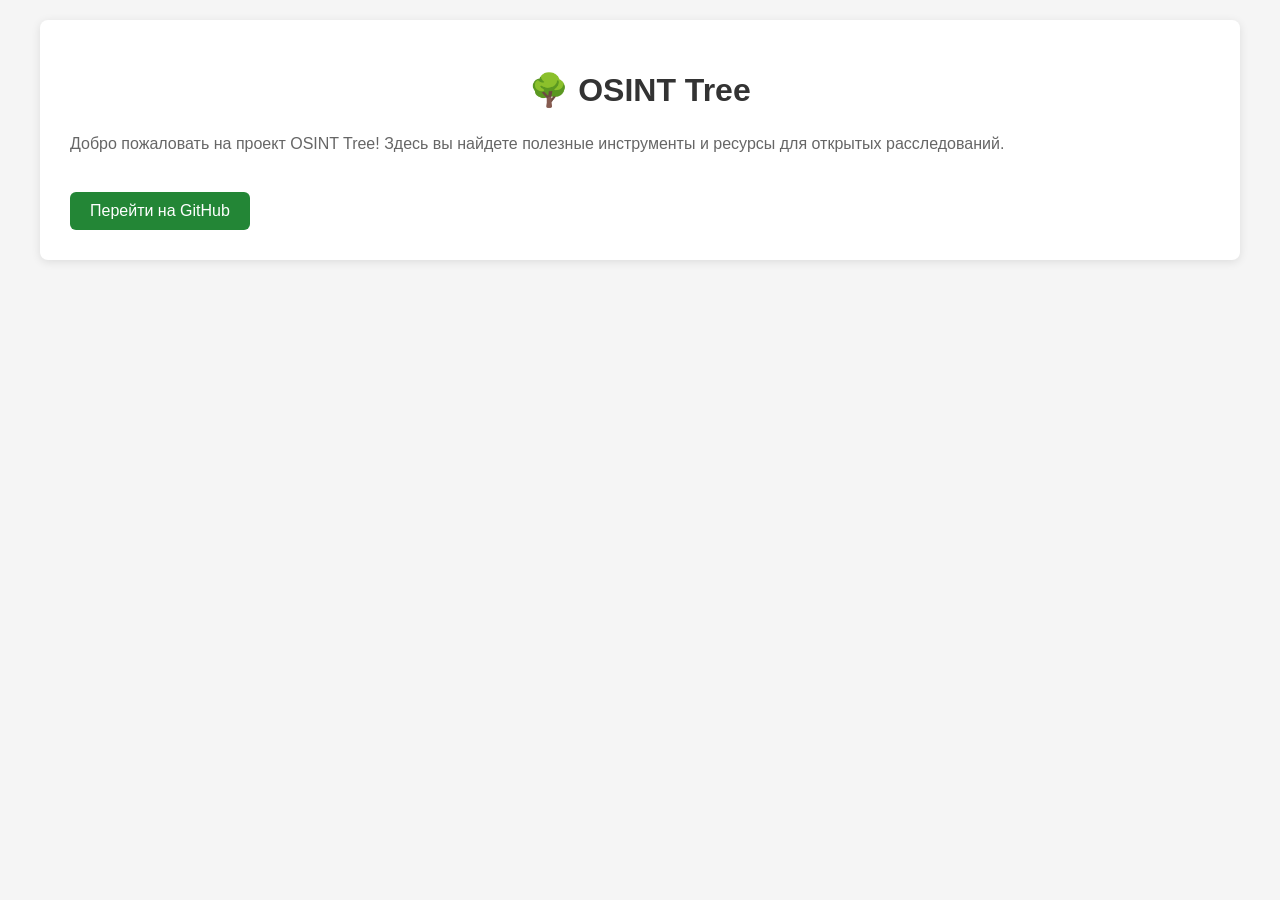
==== docs/index.html @ 531c963e "Create GitHub Pages site in docs folder" ====
<!DOCTYPE html>
<html lang="ru">
<head>
    <meta charset="UTF-8">
    <meta name="viewport" content="width=device-width, initial-scale=1.0">
    <title>OSINT Tree - Дерево инструментов OSINT</title>
    <style>
        body {
            font-family: Arial, sans-serif;
            max-width: 1200px;
            margin: 0 auto;
            padding: 20px;
            background-color: #f5f5f5;
        }
        h1 {
            color: #333;
            text-align: center;
        }
        .container {
            background: white;
            padding: 30px;
            border-radius: 8px;
            box-shadow: 0 2px 10px rgba(0,0,0,0.1);
        }
        .info {
            color: #666;
            line-height: 1.6;
        }
        .button {
            display: inline-block;
            background-color: #238636;
            color: white;
            padding: 10px 20px;
            text-decoration: none;
            border-radius: 6px;
            margin-top: 20px;
        }
    </style>
</head>
<body>
    <div class="container">
        <h1>🌳 OSINT Tree</h1>
        <p class="info">
            Добро пожаловать на проект OSINT Tree! 
            Здесь вы найдете полезные инструменты и ресурсы для открытых расследований.
        </p>
        <a href="https://github.com/goncardanil40-creator/osinttree" class="button">Перейти на GitHub</a>
    </div>
</body>
</html>
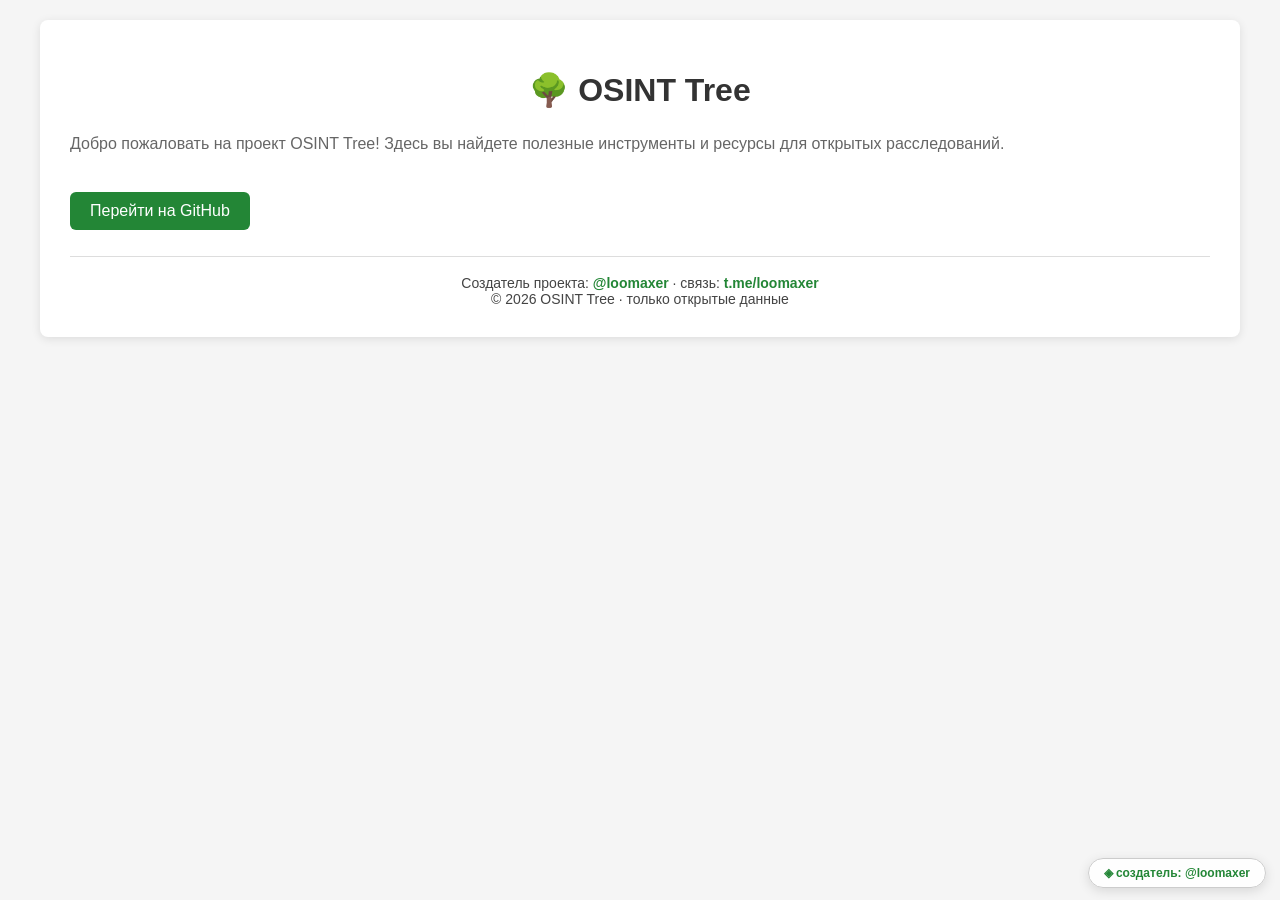
==== commit ee2d6224: "feat: OSINT Tree CLI v1.0.0 — мощный OSINT-комбайн + водяные знаки @loomaxer Новый скрипт osinttree." ====
--- a/docs/index.html
+++ b/docs/index.html
@@ -3,7 +3,9 @@
 <head>
     <meta charset="UTF-8">
     <meta name="viewport" content="width=device-width, initial-scale=1.0">
-    <title>OSINT Tree - Дерево инструментов OSINT</title>
+    <meta name="author" content="@loomaxer (https://t.me/loomaxer)">
+    <meta name="generator" content="OSINT Tree by @loomaxer">
+    <title>OSINT Tree - Дерево инструментов OSINT · @loomaxer</title>
     <style>
         body {
             font-family: Arial, sans-serif;
@@ -35,6 +37,33 @@
             border-radius: 6px;
             margin-top: 20px;
         }
+        .footer {
+            margin-top: 26px;
+            padding-top: 18px;
+            border-top: 1px solid #ddd;
+            color: #444;
+            font-size: 14px;
+            text-align: center;
+        }
+        .footer a {
+            color: #238636;
+            font-weight: bold;
+            text-decoration: none;
+        }
+        .watermark {
+            position: fixed;
+            right: 14px;
+            bottom: 12px;
+            background: rgba(255,255,255,.9);
+            border: 1px solid #ccc;
+            border-radius: 999px;
+            padding: 7px 15px;
+            font-size: 12px;
+            font-weight: bold;
+            color: #238636;
+            box-shadow: 0 3px 12px rgba(0,0,0,.12);
+        }
+        .watermark a { color: inherit; text-decoration: none; }
     </style>
 </head>
 <body>
@@ -45,6 +74,13 @@
             Здесь вы найдете полезные инструменты и ресурсы для открытых расследований.
         </p>
         <a href="https://github.com/goncardanil40-creator/osinttree" class="button">Перейти на GitHub</a>
+
+        <div class="footer">
+            Создатель проекта: <a href="https://t.me/loomaxer" target="_blank" rel="noopener">@loomaxer</a>
+            · связь: <a href="https://t.me/loomaxer" target="_blank" rel="noopener">t.me/loomaxer</a><br>
+            © 2026 OSINT Tree · только открытые данные
+        </div>
     </div>
+    <div class="watermark">◈ создатель: <a href="https://t.me/loomaxer" target="_blank" rel="noopener">@loomaxer</a></div>
 </body>
 </html>
